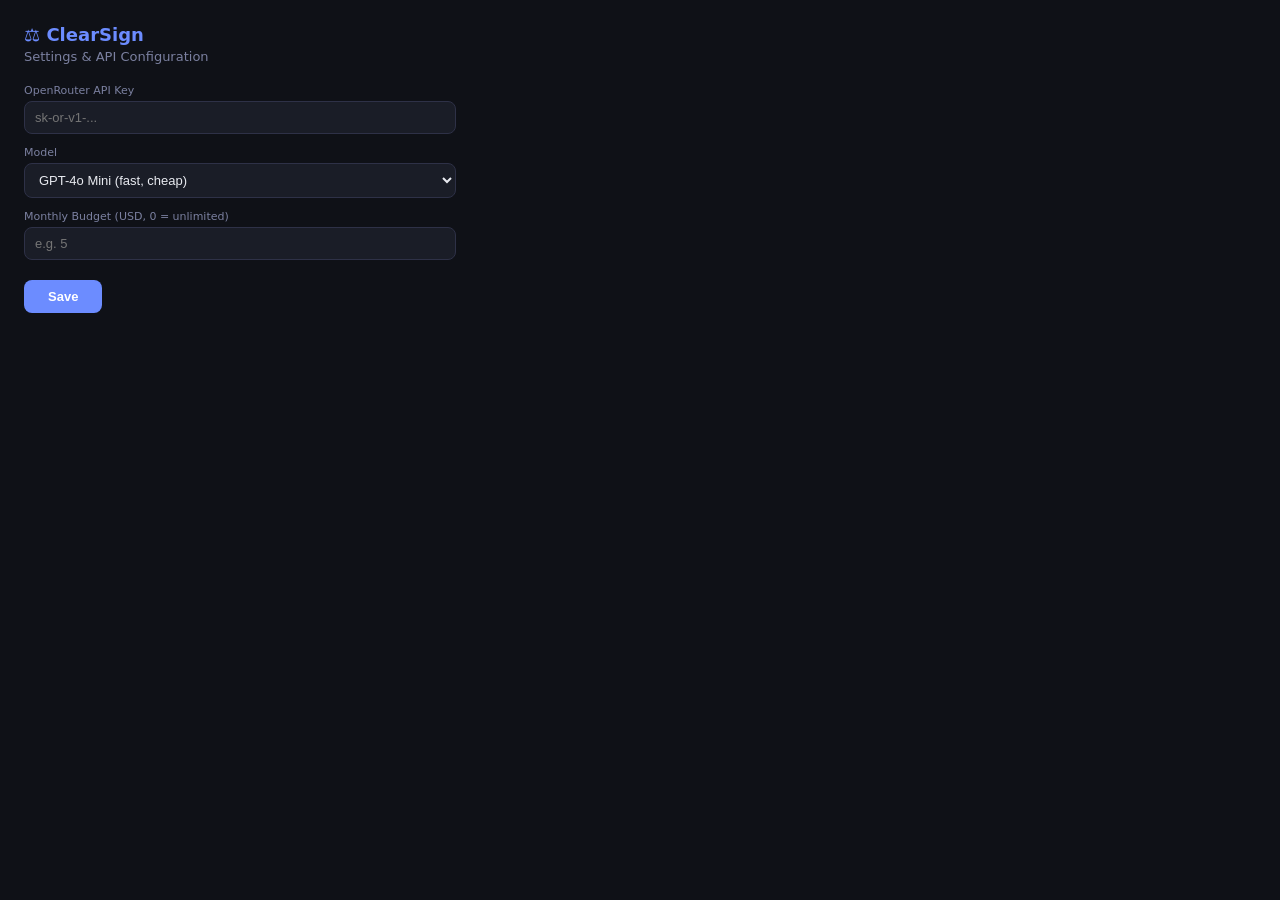
==== extension/options/options.html @ 8f449a05 "Initial commit — ClearSign browser extension Extension + landing page scaffolded. Manifest V3, popup" ====
<!doctype html>
<html lang="en">
<head>
  <meta charset="utf-8">
  <title>ClearSign Settings</title>
  <link rel="stylesheet" href="../styles/popup.css">
  <style>
    body { width: 480px; padding: 24px; }
    h2 { color: var(--accent); font-size: 18px; margin-bottom: 4px; }
    .subtitle { color: var(--muted); margin-bottom: 20px; font-size: 13px; }
    .save-row { display: flex; align-items: center; gap: 12px; margin-top: 20px; }
    .save-status { color: var(--green); font-size: 12px; opacity: 0; transition: opacity 0.3s; }
    .save-status.show { opacity: 1; }
    .usage-bar-wrap { background: var(--surface); border: 1px solid var(--border); border-radius: 6px; height: 6px; margin-top: 6px; overflow: hidden; }
    .usage-bar { height: 100%; background: var(--accent); transition: width 0.4s; }
  </style>
</head>
<body>
  <h2>⚖ ClearSign</h2>
  <p class="subtitle">Settings &amp; API Configuration</p>

  <label>OpenRouter API Key</label>
  <input type="password" id="apiKey" placeholder="sk-or-v1-...">

  <label>Model</label>
  <select id="model">
    <option value="openai/gpt-4o-mini">GPT-4o Mini (fast, cheap)</option>
    <option value="openai/gpt-4o">GPT-4o (best accuracy)</option>
    <option value="anthropic/claude-haiku-5.5">Claude Haiku 5.5 (fast)</option>
    <option value="anthropic/claude-sonnet-5.5">Claude Sonnet 5.5 (balanced)</option>
    <option value="google/gemini-2.5-flash">Gemini 2.5 Flash</option>
    <option value="deepseek/deepseek-chat">DeepSeek Chat (economical)</option>
  </select>

  <label>Monthly Budget (USD, 0 = unlimited)</label>
  <input type="text" id="budget" placeholder="e.g. 5">

  <div class="save-row">
    <button class="btn-primary" id="btn-save" style="width:auto;padding:9px 24px;">Save</button>
    <span class="save-status" id="save-status">Saved ✓</span>
  </div>

  <script src="options.js"></script>
</body>
</html>
---- extension/styles/popup.css ----
:root {
  --bg: #0f1117;
  --surface: #1a1d27;
  --border: #2e3147;
  --text: #e8eaf0;
  --muted: #7b80a0;
  --accent: #6c8cff;
  --green: #4ade80;
  --yellow: #fbbf24;
  --red: #f87171;
  --radius: 8px;
}

* { box-sizing: border-box; margin: 0; padding: 0; }

body {
  width: 360px;
  min-height: 200px;
  background: var(--bg);
  color: var(--text);
  font-family: 'Segoe UI', system-ui, sans-serif;
  font-size: 13px;
  padding: 14px;
}

header {
  display: flex;
  align-items: center;
  justify-content: space-between;
  margin-bottom: 14px;
}

.logo { display: flex; align-items: center; gap: 8px; }
.logo-icon { font-size: 18px; }
.logo-text { font-size: 16px; font-weight: 700; color: var(--accent); letter-spacing: -0.3px; }

.risk-badge {
  font-size: 11px;
  font-weight: 700;
  padding: 3px 10px;
  border-radius: 20px;
}
.risk-badge.green  { background: #0f2a1a; color: var(--green); border: 1px solid var(--green); }
.risk-badge.yellow { background: #2a200a; color: var(--yellow); border: 1px solid var(--yellow); }
.risk-badge.red    { background: #2a0f0f; color: var(--red); border: 1px solid var(--red); }

.state { display: flex; flex-direction: column; gap: 12px; }
.hidden { display: none !important; }

.hint { color: var(--muted); line-height: 1.5; }

.btn-primary {
  background: var(--accent);
  color: #fff;
  border: none;
  padding: 9px 16px;
  border-radius: var(--radius);
  font-size: 13px;
  font-weight: 600;
  cursor: pointer;
  width: 100%;
}
.btn-primary:hover { opacity: 0.9; }

.btn-secondary {
  background: var(--surface);
  color: var(--text);
  border: 1px solid var(--border);
  padding: 7px 14px;
  border-radius: var(--radius);
  font-size: 12px;
  cursor: pointer;
  flex: 1;
}
.btn-secondary:hover { border-color: var(--accent); }

.btn-ghost {
  background: transparent;
  color: var(--muted);
  border: none;
  padding: 7px 14px;
  border-radius: var(--radius);
  font-size: 12px;
  cursor: pointer;
}
.btn-ghost:hover { color: var(--text); }

.footer-actions { display: flex; gap: 8px; }

/* Loading */
.spinner {
  width: 28px; height: 28px;
  border: 3px solid var(--border);
  border-top-color: var(--accent);
  border-radius: 50%;
  animation: spin 0.7s linear infinite;
  margin: 8px auto;
}
@keyframes spin { to { transform: rotate(360deg); } }

/* Summary sections */
.section {
  background: var(--surface);
  border: 1px solid var(--border);
  border-radius: var(--radius);
  padding: 10px 12px;
  margin-bottom: 8px;
}
.section-label {
  font-size: 10px;
  font-weight: 700;
  text-transform: uppercase;
  letter-spacing: 0.06em;
  color: var(--muted);
  margin-bottom: 5px;
}
.section-text { line-height: 1.55; color: var(--text); }

.section.risk-red   { border-left: 3px solid var(--red); }
.section.risk-yellow{ border-left: 3px solid var(--yellow); }
.section.risk-green { border-left: 3px solid var(--green); }

.error-msg { color: var(--red); line-height: 1.5; }

/* Options page reuse */
label { display: block; color: var(--muted); font-size: 11px; margin-bottom: 4px; margin-top: 12px; }
input[type="text"], input[type="password"], select {
  width: 100%;
  background: var(--surface);
  border: 1px solid var(--border);
  color: var(--text);
  padding: 8px 10px;
  border-radius: var(--radius);
  font-size: 13px;
}
input:focus, select:focus { outline: none; border-color: var(--accent); }
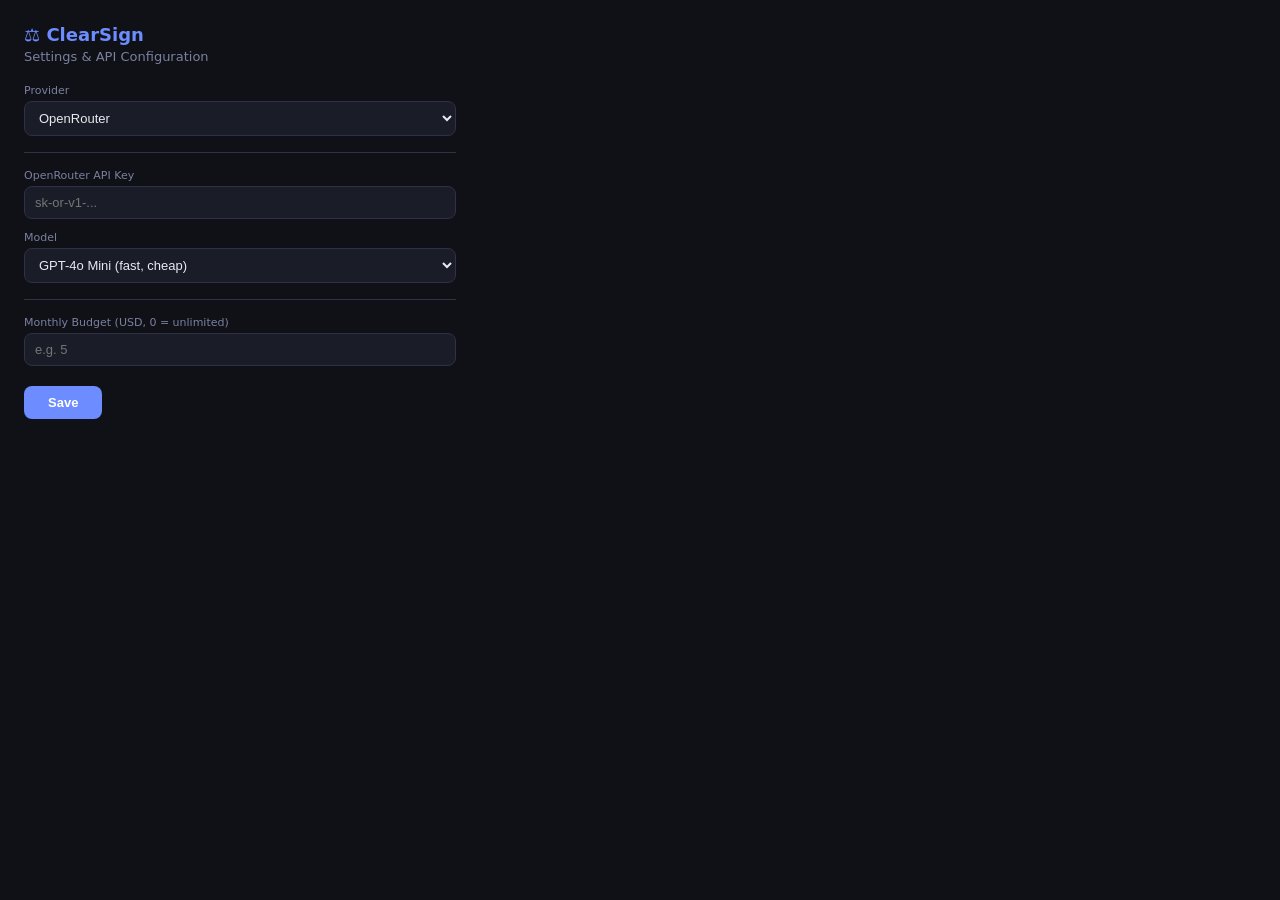
==== commit 5a5d387c: "Add Groq and AWS Bedrock provider options Co-Authored-By: Claude Sonnet 4.6 <noreply@anthropic.com>" ====
--- a/extension/options/options.html
+++ b/extension/options/options.html
@@ -11,26 +11,78 @@
     .save-row { display: flex; align-items: center; gap: 12px; margin-top: 20px; }
     .save-status { color: var(--green); font-size: 12px; opacity: 0; transition: opacity 0.3s; }
     .save-status.show { opacity: 1; }
-    .usage-bar-wrap { background: var(--surface); border: 1px solid var(--border); border-radius: 6px; height: 6px; margin-top: 6px; overflow: hidden; }
-    .usage-bar { height: 100%; background: var(--accent); transition: width 0.4s; }
+    .provider-section { display: none; }
+    .provider-section.active { display: block; }
+    .divider { border: none; border-top: 1px solid var(--border); margin: 16px 0; }
   </style>
 </head>
 <body>
   <h2>⚖ ClearSign</h2>
   <p class="subtitle">Settings &amp; API Configuration</p>
 
-  <label>OpenRouter API Key</label>
-  <input type="password" id="apiKey" placeholder="sk-or-v1-...">
+  <label>Provider</label>
+  <select id="provider" onchange="switchProvider()">
+    <option value="openrouter">OpenRouter</option>
+    <option value="groq">Groq</option>
+    <option value="bedrock">AWS Bedrock</option>
+  </select>
 
-  <label>Model</label>
-  <select id="model">
-    <option value="openai/gpt-4o-mini">GPT-4o Mini (fast, cheap)</option>
-    <option value="openai/gpt-4o">GPT-4o (best accuracy)</option>
-    <option value="anthropic/claude-haiku-5.5">Claude Haiku 5.5 (fast)</option>
-    <option value="anthropic/claude-sonnet-5.5">Claude Sonnet 5.5 (balanced)</option>
-    <option value="google/gemini-2.5-flash">Gemini 2.5 Flash</option>
-    <option value="deepseek/deepseek-chat">DeepSeek Chat (economical)</option>
-  </select>
+  <hr class="divider">
+
+  <!-- OpenRouter -->
+  <div id="section-openrouter" class="provider-section active">
+    <label>OpenRouter API Key</label>
+    <input type="password" id="orKey" placeholder="sk-or-v1-...">
+    <label>Model</label>
+    <select id="orModel">
+      <option value="openai/gpt-4o-mini">GPT-4o Mini (fast, cheap)</option>
+      <option value="openai/gpt-4o">GPT-4o (best accuracy)</option>
+      <option value="anthropic/claude-haiku-5.5">Claude Haiku 5.5 (fast)</option>
+      <option value="anthropic/claude-sonnet-5.5">Claude Sonnet 5.5 (balanced)</option>
+      <option value="google/gemini-2.5-flash">Gemini 2.5 Flash</option>
+      <option value="deepseek/deepseek-chat">DeepSeek Chat (economical)</option>
+      <option value="google/gemma-4-31b-it:free">Gemma 4 31B (free)</option>
+      <option value="thinkingmachines/inkling:free">Inkling (free)</option>
+    </select>
+  </div>
+
+  <!-- Groq -->
+  <div id="section-groq" class="provider-section">
+    <label>Groq API Key</label>
+    <input type="password" id="groqKey" placeholder="gsk_...">
+    <label>Model</label>
+    <select id="groqModel">
+      <option value="llama-3.3-70b-versatile">Llama 3.3 70B (versatile)</option>
+      <option value="llama-3.1-8b-instant">Llama 3.1 8B (fast)</option>
+      <option value="mixtral-8x7b-32768">Mixtral 8x7B</option>
+      <option value="gemma2-9b-it">Gemma 2 9B</option>
+      <option value="deepseek-r1-distill-llama-70b">DeepSeek R1 Distill 70B</option>
+    </select>
+  </div>
+
+  <!-- AWS Bedrock -->
+  <div id="section-bedrock" class="provider-section">
+    <label>AWS Access Key ID</label>
+    <input type="password" id="awsKeyId" placeholder="AKIA...">
+    <label>AWS Secret Access Key</label>
+    <input type="password" id="awsSecret" placeholder="...">
+    <label>AWS Region</label>
+    <select id="awsRegion">
+      <option value="us-east-1">us-east-1 (N. Virginia)</option>
+      <option value="us-west-2">us-west-2 (Oregon)</option>
+      <option value="eu-west-1">eu-west-1 (Ireland)</option>
+      <option value="ap-southeast-1">ap-southeast-1 (Singapore)</option>
+    </select>
+    <label>Model</label>
+    <select id="bedrockModel">
+      <option value="anthropic.claude-3-5-sonnet-20241022-v2:0">Claude 3.5 Sonnet v2 (best)</option>
+      <option value="anthropic.claude-3-haiku-20240307-v1:0">Claude 3 Haiku (fast)</option>
+      <option value="amazon.titan-text-express-v1">Amazon Titan Express</option>
+      <option value="meta.llama3-8b-instruct-v1:0">Llama 3 8B Instruct</option>
+    </select>
+  </div>
+
+  <hr class="divider">
 
   <label>Monthly Budget (USD, 0 = unlimited)</label>
   <input type="text" id="budget" placeholder="e.g. 5">
